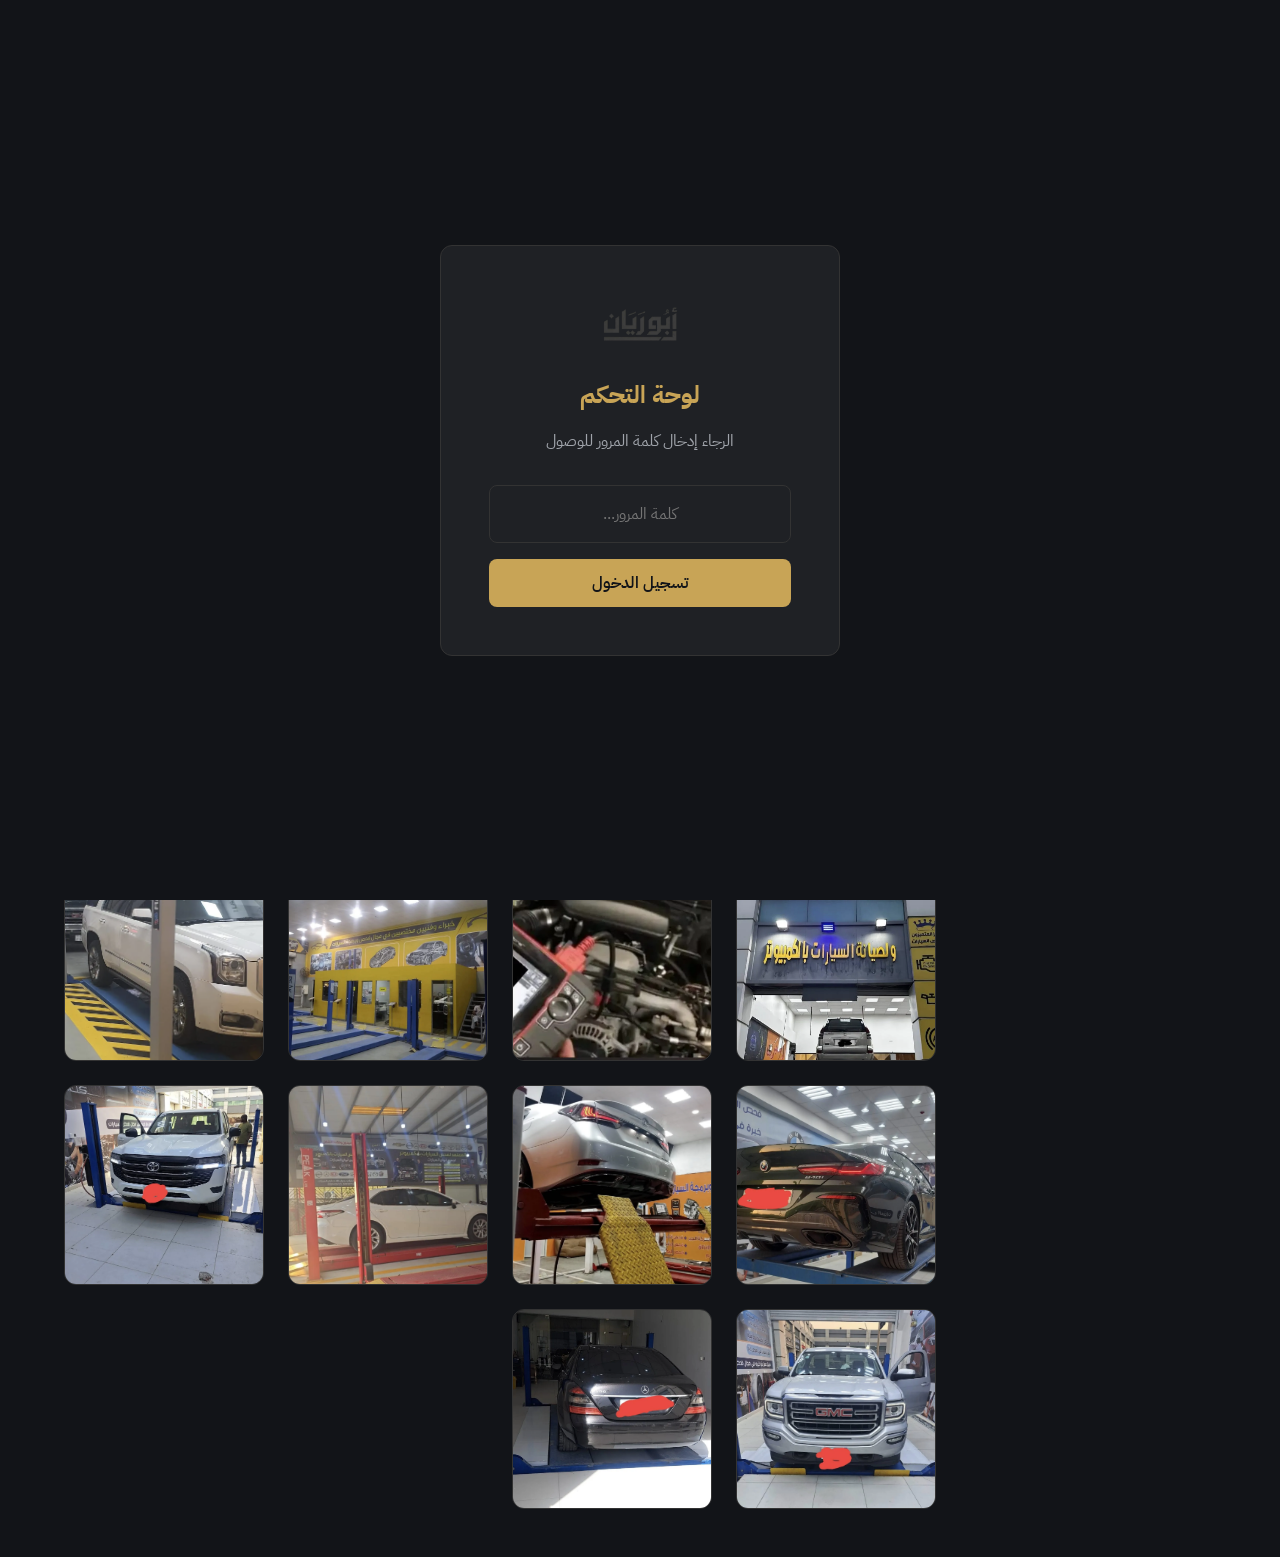
==== admin.html @ 4c46e12d "feat: Make review comments mandatory, display phone number in admin, add drag-and-drop review orderi" ====
<!DOCTYPE html>
<html lang="ar" dir="rtl">
<head>
    <meta charset="UTF-8">
    <meta name="viewport" content="width=device-width, initial-scale=1.0">
    <title>لوحة تحكم أبو ريان</title>
    <link rel="preconnect" href="https://fonts.googleapis.com">
    <link rel="preconnect" href="https://fonts.gstatic.com" crossorigin>
    <link href="https://fonts.googleapis.com/css2?family=IBM+Plex+Sans+Arabic:wght@300;400;500;600;700&display=swap" rel="stylesheet">
    <style>
        :root {
            --bg-dark: #121418;
            --bg-surface: #1f2125;
            --bg-hover: #2a2d33;
            --gold: #c8a456;
            --gold-hover: #b3914a;
            --text-primary: #f5f5f5;
            --text-secondary: #a0a4ab;
            --border: #333;
            --danger: #ff4d4d;
        }

        * {
            margin: 0;
            padding: 0;
            box-sizing: border-box;
            font-family: 'IBM Plex Sans Arabic', sans-serif;
        }

        body {
            background-color: var(--bg-dark);
            color: var(--text-primary);
            display: flex;
            min-height: 100vh;
        }

        /* Sidebar */
        .sidebar {
            width: 280px;
            background: var(--bg-surface);
            border-left: 1px solid var(--border);
            padding: 2rem 1.5rem;
            display: flex;
            flex-direction: column;
            position: fixed;
            height: 100vh;
            overflow-y: auto;
        }

        .logo {
            font-size: 1.5rem;
            font-weight: 700;
            color: var(--gold);
            margin-bottom: 3rem;
            text-align: center;
        }

        .nav-item {
            padding: 1rem 1.25rem;
            border-radius: 12px;
            color: var(--text-secondary);
            text-decoration: none;
            font-weight: 500;
            margin-bottom: 0.5rem;
            transition: all 0.3s ease;
            cursor: pointer;
            display: flex;
            align-items: center;
            gap: 12px;
        }

        .nav-item:hover, .nav-item.active {
            background: rgba(200, 164, 86, 0.1);
            color: var(--gold);
        }

        /* Main Content */
        .main-content {
            flex: 1;
            margin-right: 280px;
            padding: 3rem 4rem;
        }

        .header {
            display: flex;
            justify-content: space-between;
            align-items: center;
            margin-bottom: 3rem;
            border-bottom: 1px solid var(--border);
            padding-bottom: 1.5rem;
        }

        .header h1 {
            font-size: 2rem;
            font-weight: 600;
        }

        .btn {
            background: var(--gold);
            color: var(--bg-dark);
            padding: 0.75rem 1.5rem;
            border-radius: 8px;
            border: none;
            font-weight: 600;
            font-size: 1rem;
            cursor: pointer;
            transition: background 0.3s ease;
        }

        .btn:hover {
            background: var(--gold-hover);
        }

        .btn-danger {
            background: var(--danger);
            color: white;
        }
        
        .btn-danger:hover {
            background: #e60000;
        }

        /* Sections */
        .section {
            display: none;
            animation: fadeIn 0.4s ease forwards;
        }

        .section.active {
            display: block;
        }

        @keyframes fadeIn {
            from { opacity: 0; transform: translateY(10px); }
            to { opacity: 1; transform: translateY(0); }
        }

        /* Forms & Inputs */
        .form-group {
            margin-bottom: 1.5rem;
        }

        .form-group label {
            display: block;
            margin-bottom: 0.75rem;
            color: var(--text-secondary);
            font-weight: 500;
        }

        .form-control {
            width: 100%;
            padding: 1rem;
            background: var(--bg-surface);
            border: 1px solid var(--border);
            border-radius: 8px;
            color: var(--text-primary);
            font-size: 1rem;
            transition: border-color 0.3s ease;
        }

        .form-control:focus {
            outline: none;
            border-color: var(--gold);
        }

        textarea.form-control {
            min-height: 120px;
            resize: vertical;
        }

        /* Gallery Grid */
        .gallery-grid {
            display: grid;
            grid-template-columns: repeat(auto-fill, minmax(200px, 1fr));
            gap: 1.5rem;
            margin-top: 2rem;
        }

        .gallery-item {
            position: relative;
            border-radius: 12px;
            overflow: hidden;
            aspect-ratio: 1;
            background: var(--bg-surface);
            border: 1px solid var(--border);
        }

        .gallery-item img {
            width: 100%;
            height: 100%;
            object-fit: cover;
        }

        .delete-overlay {
            position: absolute;
            inset: 0;
            background: rgba(0,0,0,0.6);
            display: flex;
            justify-content: center;
            align-items: center;
            opacity: 0;
            transition: opacity 0.3s ease;
        }

        .gallery-item:hover .delete-overlay {
            opacity: 1;
        }

        .upload-area {
            display: flex;
            flex-direction: column;
            align-items: center;
            justify-content: center;
            border: 2px dashed var(--border);
            border-radius: 12px;
            padding: 3rem;
            text-align: center;
            cursor: pointer;
            transition: border-color 0.3s ease;
            margin-bottom: 2rem;
            width: 100%;
        }

        .upload-area:hover {
            border-color: var(--gold);
        }

        /* Reviews List */
        .reviews-list {
            display: flex;
            flex-direction: column;
            gap: 1.5rem;
        }

        .review-card {
            background: var(--bg-surface);
            border: 1px solid var(--border);
            border-radius: 12px;
            padding: 1.5rem;
            display: flex;
            flex-direction: column;
            gap: 1rem;
        }

        .review-header {
            display: flex;
            justify-content: space-between;
            align-items: center;
        }

        .review-name {
            font-weight: 600;
            font-size: 1.1rem;
            color: var(--gold);
        }

        .review-actions {
            display: flex;
            gap: 0.5rem;
        }

        .view-site-link {
            display: inline-block;
            margin-top: 2rem;
            color: var(--gold);
            text-decoration: none;
            font-weight: 500;
            border: 1px solid var(--gold);
            padding: 0.5rem 1rem;
            border-radius: 6px;
            transition: all 0.3s;
        }
        
        .view-site-link:hover {
            background: var(--gold);
            color: var(--bg-dark);
        }

        /* Login Overlay */
        #loginOverlay {
            position: fixed;
            inset: 0;
            background: var(--bg-dark);
            z-index: 9999;
            display: flex;
            align-items: center;
            justify-content: center;
            flex-direction: column;
        }

        .login-box {
            background: var(--bg-surface);
            padding: 3rem;
            border-radius: 12px;
            border: 1px solid var(--border);
            text-align: center;
            width: 100%;
            max-width: 400px;
        }
        
    </style>
</head>
<body>

    <div id="loginOverlay">
        <div class="login-box">
            <img src="logo.webp" alt="ابو ريان" style="height: 60px; margin-bottom: 1rem;">
            <h2 style="color: var(--gold); margin-bottom: 1rem;">لوحة التحكم</h2>
            <p style="color: var(--text-secondary); margin-bottom: 2rem;">الرجاء إدخال كلمة المرور للوصول</p>
            <input type="password" id="adminPassword" class="form-control" placeholder="كلمة المرور..." style="margin-bottom: 1rem; text-align: center;" onkeypress="if(event.key === 'Enter') checkPassword()">
            <button class="btn" style="width: 100%;" onclick="checkPassword()">تسجيل الدخول</button>
            <p id="loginError" style="color: var(--danger); margin-top: 1rem; display: none;">كلمة المرور غير صحيحة!</p>
        </div>
    </div>

    <aside class="sidebar">
        <div class="logo" style="display: flex; align-items: center; justify-content: center; gap: 10px;">
            <img src="logo.webp" alt="ابو ريان" style="height: 32px;">
            لوحة التحكم
        </div>
        <div class="nav-item active" onclick="switchTab('gallery')">
            <svg width="20" height="20" viewBox="0 0 24 24" fill="none" stroke="currentColor" stroke-width="2"><rect x="3" y="3" width="18" height="18" rx="2" ry="2"></rect><circle cx="8.5" cy="8.5" r="1.5"></circle><polyline points="21 15 16 10 5 21"></polyline></svg>
            معرض الصور
        </div>
        <div class="nav-item" onclick="switchTab('reviews')">
            <svg width="20" height="20" viewBox="0 0 24 24" fill="none" stroke="currentColor" stroke-width="2"><path d="M21 15a2 2 0 0 1-2 2H7l-4 4V5a2 2 0 0 1-2-2h14a2 2 0 0 1 2 2z"></path></svg>
            إدارة التقييمات
        </div>

        <div style="margin-top: auto;">
            <a href="index.html" class="view-site-link" target="_blank">عرض الموقع المباشر ↗</a>
        </div>
    </aside>

    <main class="main-content">
        
        <!-- Gallery Section -->
        <section id="gallery" class="section active">
            <div class="header">
                <h1>معرض الصور</h1>
            </div>
            
            <label class="upload-area">
                <input type="file" id="photoUpload" multiple accept="image/*" style="display: none;" onchange="handleFileUpload(event)">
                <svg width="40" height="40" viewBox="0 0 24 24" fill="none" stroke="var(--gold)" stroke-width="2" style="margin-bottom: 1rem;"><path d="M21 15v4a2 2 0 0 1-2 2H5a2 2 0 0 1-2-2v-4"></path><polyline points="17 8 12 3 7 8"></polyline><line x1="12" y1="3" x2="12" y2="15"></line></svg>
                <p style="color: var(--text-secondary); font-size: 1.1rem;">اضغط هنا لاختيار صور ورفعها</p>
                <p style="color: var(--text-secondary); font-size: 0.9rem; margin-top: 0.5rem;">سيتم ضغط الصور تلقائياً لتسريع الموقع</p>
            </label>

            <div class="gallery-grid" id="galleryContainer">
                <!-- Dynamically populated -->
            </div>
        </section>

        <!-- Reviews Section -->
        <section id="reviews" class="section">
            <div class="header">
                <div>
                    <h1>إدارة التقييمات</h1>
                    <p style="color: var(--text-secondary);">يمكنك تعديل أو حذف التقييمات المعروضة في الموقع.</p>
                </div>
                <button class="btn" onclick="copyReviewLink()">نسخ رابط التقييم للزبائن</button>
            </div>

            <div class="reviews-list" id="reviewsContainer">
                <p style="color: var(--text-secondary);">جاري التحميل...</p>
            </div>
        </section>

    </main>

    <script src="reviews-data.js"></script>
    <script>
        // --- Authentication ---
        const ADMIN_PASSWORD = "8f$WzZ8G5Ox\\"; // يمكنك تغيير كلمة المرور من هنا

        function checkPassword() {
            const errorElem = document.getElementById('loginError');
            const lockoutUntil = parseInt(localStorage.getItem('adminLockoutUntil') || '0');
            const now = Date.now();

            if (lockoutUntil > now) {
                errorElem.textContent = "تم قفل الحساب مؤقتاً لكثرة المحاولات الخاطئة.";
                errorElem.style.display = 'block';
                return;
            }

            // Clear old lockout
            if (lockoutUntil && lockoutUntil <= now) {
                localStorage.removeItem('adminLoginAttempts');
                localStorage.removeItem('adminLockoutUntil');
            }

            const input = document.getElementById('adminPassword').value;
            let attempts = parseInt(localStorage.getItem('adminLoginAttempts') || '0');

            if (input === ADMIN_PASSWORD) {
                localStorage.removeItem('adminLoginAttempts');
                sessionStorage.setItem('isAdminAuth', 'true');
                sessionStorage.setItem('lastAdminActivity', Date.now().toString());
                document.getElementById('loginOverlay').style.display = 'none';
            } else {
                attempts++;
                localStorage.setItem('adminLoginAttempts', attempts);
                
                if (attempts >= 3) {
                    localStorage.setItem('adminLockoutUntil', (now + 3600000).toString()); // 1 hour
                    errorElem.textContent = "تم قفل الحساب مؤقتاً لكثرة المحاولات الخاطئة.";
                } else {
                    errorElem.textContent = "كلمة المرور غير صحيحة!";
                }
                errorElem.style.display = 'block';
            }
        }
        // Idle Auto-Logout Logic
        function checkAuthStatus() {
            if (sessionStorage.getItem('isAdminAuth') === 'true') {
                const lastActivity = parseInt(sessionStorage.getItem('lastAdminActivity') || '0');
                const now = Date.now();
                const idleLimit = 10 * 60 * 1000; // 10 minutes
                
                if (now - lastActivity > idleLimit) {
                    sessionStorage.removeItem('isAdminAuth');
                    sessionStorage.removeItem('lastAdminActivity');
                    document.getElementById('loginOverlay').style.display = 'flex';
                    document.getElementById('adminPassword').value = '';
                } else {
                    document.getElementById('loginOverlay').style.display = 'none';
                }
            }
        }
        
        checkAuthStatus();

        // Track user activity
        function resetIdleTimer() {
            if (sessionStorage.getItem('isAdminAuth') === 'true') {
                sessionStorage.setItem('lastAdminActivity', Date.now().toString());
            }
        }
        
        // Listen to various activity events
        ['mousemove', 'mousedown', 'keypress', 'scroll', 'touchstart'].forEach(evt => {
            document.addEventListener(evt, resetIdleTimer, true);
        });

        // Check idle time every 10 seconds
        setInterval(checkAuthStatus, 10000);
        // Run check on load to update UI if already locked out
        window.addEventListener('DOMContentLoaded', () => {
            const lockoutUntil = parseInt(localStorage.getItem('adminLockoutUntil') || '0');
            if (lockoutUntil > Date.now()) {
                const errorElem = document.getElementById('loginError');
                errorElem.textContent = "تم قفل الحساب مؤقتاً لكثرة المحاولات الخاطئة.";
                errorElem.style.display = 'block';
                document.getElementById('adminPassword').disabled = true;
            }
        });

        // Utilities
        function generateId(name, text) {
            try {
                return btoa(unescape(encodeURIComponent(name + text))).substring(0, 15);
            } catch(e) {
                return 'id_' + Math.random().toString(36).substr(2, 9);
            }
        }

        // Navigation
        function switchTab(tabId) {
            document.querySelectorAll('.section').forEach(s => s.classList.remove('active'));
            document.querySelectorAll('.nav-item').forEach(n => n.classList.remove('active'));
            
            document.getElementById(tabId).classList.add('active');
            event.currentTarget.classList.add('active');
        }

        // --- Gallery Logic ---
        function loadGallery() {
            const defaultPhotos = [];
            for(let i=1; i<=18; i++) {
                defaultPhotos.push(`images/أعمالنا${i}.webp`);
            }
            const localPhotos = JSON.parse(localStorage.getItem('admin_photos') || '[]');
            const deletedPhotos = JSON.parse(localStorage.getItem('deleted_photos') || '[]');
            
            const allPhotos = [...localPhotos, ...defaultPhotos].filter(p => !deletedPhotos.includes(p));

            const container = document.getElementById('galleryContainer');
            container.innerHTML = '';
            
            allPhotos.forEach((photo) => {
                container.innerHTML += `
                    <div class="gallery-item">
                        <img src="${photo}" alt="Gallery Image">
                        <div class="delete-overlay">
                            <button class="btn btn-danger" onclick="deletePhoto('${photo}')">حذف</button>
                        </div>
                    </div>
                `;
            });
        }

        function handleFileUpload(event) {
            const files = event.target.files;
            if(!files.length) return;

            let photos = JSON.parse(localStorage.getItem('admin_photos') || '[]');
            let processed = 0;

            Array.from(files).forEach(file => {
                const reader = new FileReader();
                reader.onload = function(e) {
                    const img = new Image();
                    img.onload = function() {
                        const canvas = document.createElement('canvas');
                        let width = img.width;
                        let height = img.height;
                        const max = 800; // Compress size
                        
                        if (width > height) {
                            if (width > max) { height *= max / width; width = max; }
                        } else {
                            if (height > max) { width *= max / height; height = max; }
                        }
                        
                        canvas.width = width;
                        canvas.height = height;
                        const ctx = canvas.getContext('2d');
                        ctx.drawImage(img, 0, 0, width, height);
                        
                        const dataUrl = canvas.toDataURL('image/webp', 0.6); // Compress to webp 60%
                        photos.unshift(dataUrl);
                        
                        processed++;
                        if(processed === files.length) {
                            localStorage.setItem('admin_photos', JSON.stringify(photos));
                            loadGallery();
                            alert('تم رفع الصور بنجاح!');
                        }
                    }
                    img.src = e.target.result;
                }
                reader.readAsDataURL(file);
            });
        }

        function deletePhoto(photoUrl) {
            if(!confirm('هل أنت متأكد من حذف هذه الصورة؟')) return;
            
            let localPhotos = JSON.parse(localStorage.getItem('admin_photos') || '[]');
            if(localPhotos.includes(photoUrl)) {
                localPhotos = localPhotos.filter(p => p !== photoUrl);
                localStorage.setItem('admin_photos', JSON.stringify(localPhotos));
            } else {
                let deletedPhotos = JSON.parse(localStorage.getItem('deleted_photos') || '[]');
                if(!deletedPhotos.includes(photoUrl)) deletedPhotos.push(photoUrl);
                localStorage.setItem('deleted_photos', JSON.stringify(deletedPhotos));
            }
            loadGallery();
        }

        function copyReviewLink() {
            let reviewUrl;
            if (window.location.href.includes('admin.html')) {
                reviewUrl = window.location.href.replace('admin.html', 'index.html').split('?')[0] + '?review=true';
            } else {
                // For Cloudflare Pages where the URL is just /admin
                reviewUrl = window.location.origin + '/?review=true';
            }
            navigator.clipboard.writeText(reviewUrl).then(() => {
                alert('تم نسخ رابط التقييم الخاص بنجاح!\n' + reviewUrl);
            });
        }

        // --- Reviews Logic ---
        let allReviews = [];

        async function loadReviews() {
            try {
                let defaultReviews = [];
                if (typeof reviews !== 'undefined') {
                    defaultReviews = JSON.parse(JSON.stringify(reviews));
                }
                
                const localReviews = JSON.parse(localStorage.getItem('site_reviews') || '[]');
                const deletedReviews = JSON.parse(localStorage.getItem('deleted_reviews') || '[]');
                const editedReviews = JSON.parse(localStorage.getItem('edited_reviews') || '{}');

                allReviews = [];

                // Assign IDs to default reviews
                defaultReviews.forEach(r => {
                    r.id = generateId(r.name, r.text);
                    r.isLocal = false;
                });

                // Merge lists
                localReviews.forEach(lr => { lr.isLocal = true; allReviews.push(lr); });
                defaultReviews.forEach(dr => {
                    if(!allReviews.find(r => r.id === dr.id)) allReviews.push(dr);
                });

                // Apply edits and deletions
                const visibleReviews = allReviews.filter(r => !deletedReviews.includes(r.id)).map(r => {
                    if(editedReviews[r.id]) {
                        return { ...r, name: editedReviews[r.id].name, text: editedReviews[r.id].text, isHaraj: editedReviews[r.id].isHaraj };
                    }
                    return r;
                });

                // Apply custom order
                const order = JSON.parse(localStorage.getItem('reviews_order') || '[]');
                if (order.length > 0) {
                    visibleReviews.sort((a, b) => {
                        const indexA = order.indexOf(a.id);
                        const indexB = order.indexOf(b.id);
                        if (indexA === -1 && indexB === -1) return 0;
                        if (indexA === -1) return -1;
                        if (indexB === -1) return 1;
                        return indexA - indexB;
                    });
                }
                
                // Update the global reference used by drag/drop
                allReviews = visibleReviews;

                renderReviews(visibleReviews);
            } catch(e) {
                console.error("Error loading reviews", e);
                document.getElementById('reviewsContainer').innerHTML = '<p style="color: red;">حدث خطأ أثناء تحميل التقييمات.</p>';
            }
        }

        function renderReviews(reviews) {
            const container = document.getElementById('reviewsContainer');
            container.innerHTML = '';

            reviews.forEach(r => {
                container.innerHTML += `
                    <div class="review-card" id="rev-card-${r.id}" draggable="true" ondragstart="dragStart(event)" ondragover="dragOver(event)" ondrop="drop(event)" ondragenter="dragEnter(event)" ondragleave="dragLeave(event)">
                        <div class="review-header">
                            <div style="cursor: grab; margin-left: 1rem; color: var(--text-secondary);" title="اسحب لترتيب التقييم">
                                <svg width="24" height="24" viewBox="0 0 24 24" fill="none" stroke="currentColor" stroke-width="2"><line x1="8" y1="6" x2="21" y2="6"></line><line x1="8" y1="12" x2="21" y2="12"></line><line x1="8" y1="18" x2="21" y2="18"></line><line x1="3" y1="6" x2="3.01" y2="6"></line><line x1="3" y1="12" x2="3.01" y2="12"></line><line x1="3" y1="18" x2="3.01" y2="18"></line></svg>
                            </div>
                            <div style="flex:1;">
                                <input type="text" class="form-control review-name" id="name-${r.id}" value="${r.name}" style="background:transparent; border:none; border-bottom:1px solid var(--border); padding:0.5rem; margin-bottom:0.5rem; color:var(--gold); width:100%;">
                                <div style="color:var(--text-secondary); font-size:0.85rem; margin-bottom: 0.5rem; padding-right: 0.5rem;">${r.date} ${r.isLocal ? '(تقييم زائر)' : ''}</div>
                                ${r.phone ? `<div style="color:var(--gold); font-size:0.85rem; margin-bottom: 0.5rem; padding-right: 0.5rem;">📱 رقم الجوال: <a href="tel:${r.phone}" style="color:var(--gold); text-decoration:none;">${r.phone}</a></div>` : ''}
                                <label style="display:flex; align-items:center; gap:0.5rem; color:var(--text-secondary); font-size:0.9rem; padding-right:0.5rem; cursor:pointer;">
                                    <input type="checkbox" id="haraj-${r.id}" ${r.isHaraj !== false ? 'checked' : ''}>
                                    تقييم من حراج
                                </label>
                            </div>
                            <div class="review-actions" style="margin-right: 1rem;">
                                <button class="btn" style="padding: 0.5rem 1rem;" onclick="saveReview('${r.id}')">تحديث</button>
                                <button class="btn btn-danger" style="padding: 0.5rem 1rem;" onclick="deleteReview('${r.id}', ${r.isLocal})">حذف</button>
                            </div>
                        </div>
                        <textarea class="form-control" id="text-${r.id}" style="min-height:80px;">${r.text}</textarea>
                    </div>
                `;
            });
        }

        // --- Drag and Drop Logic ---
        let draggedReviewId = null;

        function dragStart(e) {
            draggedReviewId = e.target.closest('.review-card').id.replace('rev-card-', '');
            e.dataTransfer.effectAllowed = 'move';
            setTimeout(() => e.target.style.opacity = '0.5', 0);
        }

        function dragEnter(e) {
            e.preventDefault();
            const targetCard = e.target.closest('.review-card');
            if(targetCard && targetCard.id !== `rev-card-${draggedReviewId}`) {
                targetCard.style.borderTop = "2px solid var(--gold)";
            }
        }

        function dragLeave(e) {
            const targetCard = e.target.closest('.review-card');
            if(targetCard) {
                targetCard.style.borderTop = "1px solid var(--border)";
            }
        }

        function dragOver(e) {
            e.preventDefault();
            e.dataTransfer.dropEffect = 'move';
            return false;
        }

        function drop(e) {
            e.preventDefault();
            const targetCard = e.target.closest('.review-card');
            
            document.querySelectorAll('.review-card').forEach(c => {
                c.style.opacity = '1';
                c.style.borderTop = "1px solid var(--border)";
            });

            if (targetCard && targetCard.id !== `rev-card-${draggedReviewId}`) {
                const targetId = targetCard.id.replace('rev-card-', '');
                
                // Reorder allReviews array
                const draggedIndex = allReviews.findIndex(r => r.id === draggedReviewId);
                const targetIndex = allReviews.findIndex(r => r.id === targetId);
                
                const [draggedItem] = allReviews.splice(draggedIndex, 1);
                allReviews.splice(targetIndex, 0, draggedItem);
                
                // Save new order to localStorage
                const newOrder = allReviews.map(r => r.id);
                localStorage.setItem('reviews_order', JSON.stringify(newOrder));
                
                renderReviews(allReviews);
            }
        }

        function saveReview(id) {
            const newName = document.getElementById(`name-${id}`).value;
            const newText = document.getElementById(`text-${id}`).value;
            const isHaraj = document.getElementById(`haraj-${id}`).checked;

            // Check if it's a local review
            let localReviews = JSON.parse(localStorage.getItem('site_reviews') || '[]');
            const localIndex = localReviews.findIndex(r => r.id === id);

            if (localIndex !== -1) {
                localReviews[localIndex].name = newName;
                localReviews[localIndex].text = newText;
                localReviews[localIndex].isHaraj = isHaraj;
                localStorage.setItem('site_reviews', JSON.stringify(localReviews));
            } else {
                // It's a default review, save to edited_reviews
                let editedReviews = JSON.parse(localStorage.getItem('edited_reviews') || '{}');
                editedReviews[id] = { name: newName, text: newText, isHaraj: isHaraj };
                localStorage.setItem('edited_reviews', JSON.stringify(editedReviews));
            }
            alert('تم تحديث التقييم بنجاح.');
            loadReviews(); // Refresh UI
        }

        function deleteReview(id, isLocal) {
            if(!confirm('هل أنت متأكد من حذف هذا التقييم؟')) return;

            if (isLocal) {
                let localReviews = JSON.parse(localStorage.getItem('site_reviews') || '[]');
                localReviews = localReviews.filter(r => r.id !== id);
                localStorage.setItem('site_reviews', JSON.stringify(localReviews));
            } else {
                let deletedReviews = JSON.parse(localStorage.getItem('deleted_reviews') || '[]');
                if(!deletedReviews.includes(id)) deletedReviews.push(id);
                localStorage.setItem('deleted_reviews', JSON.stringify(deletedReviews));
            }
            
            document.getElementById(`rev-card-${id}`).remove();
        }

        // Init
        window.onload = () => {
            loadGallery();
            loadReviews();
        };

        // Listen for storage changes from other tabs to update instantly
        window.addEventListener('storage', (e) => {
            if (['site_reviews', 'deleted_reviews', 'edited_reviews', 'admin_photos', 'deleted_photos'].includes(e.key)) {
                loadGallery();
                loadReviews();
            }
        });

    </script>
</body>
</html>
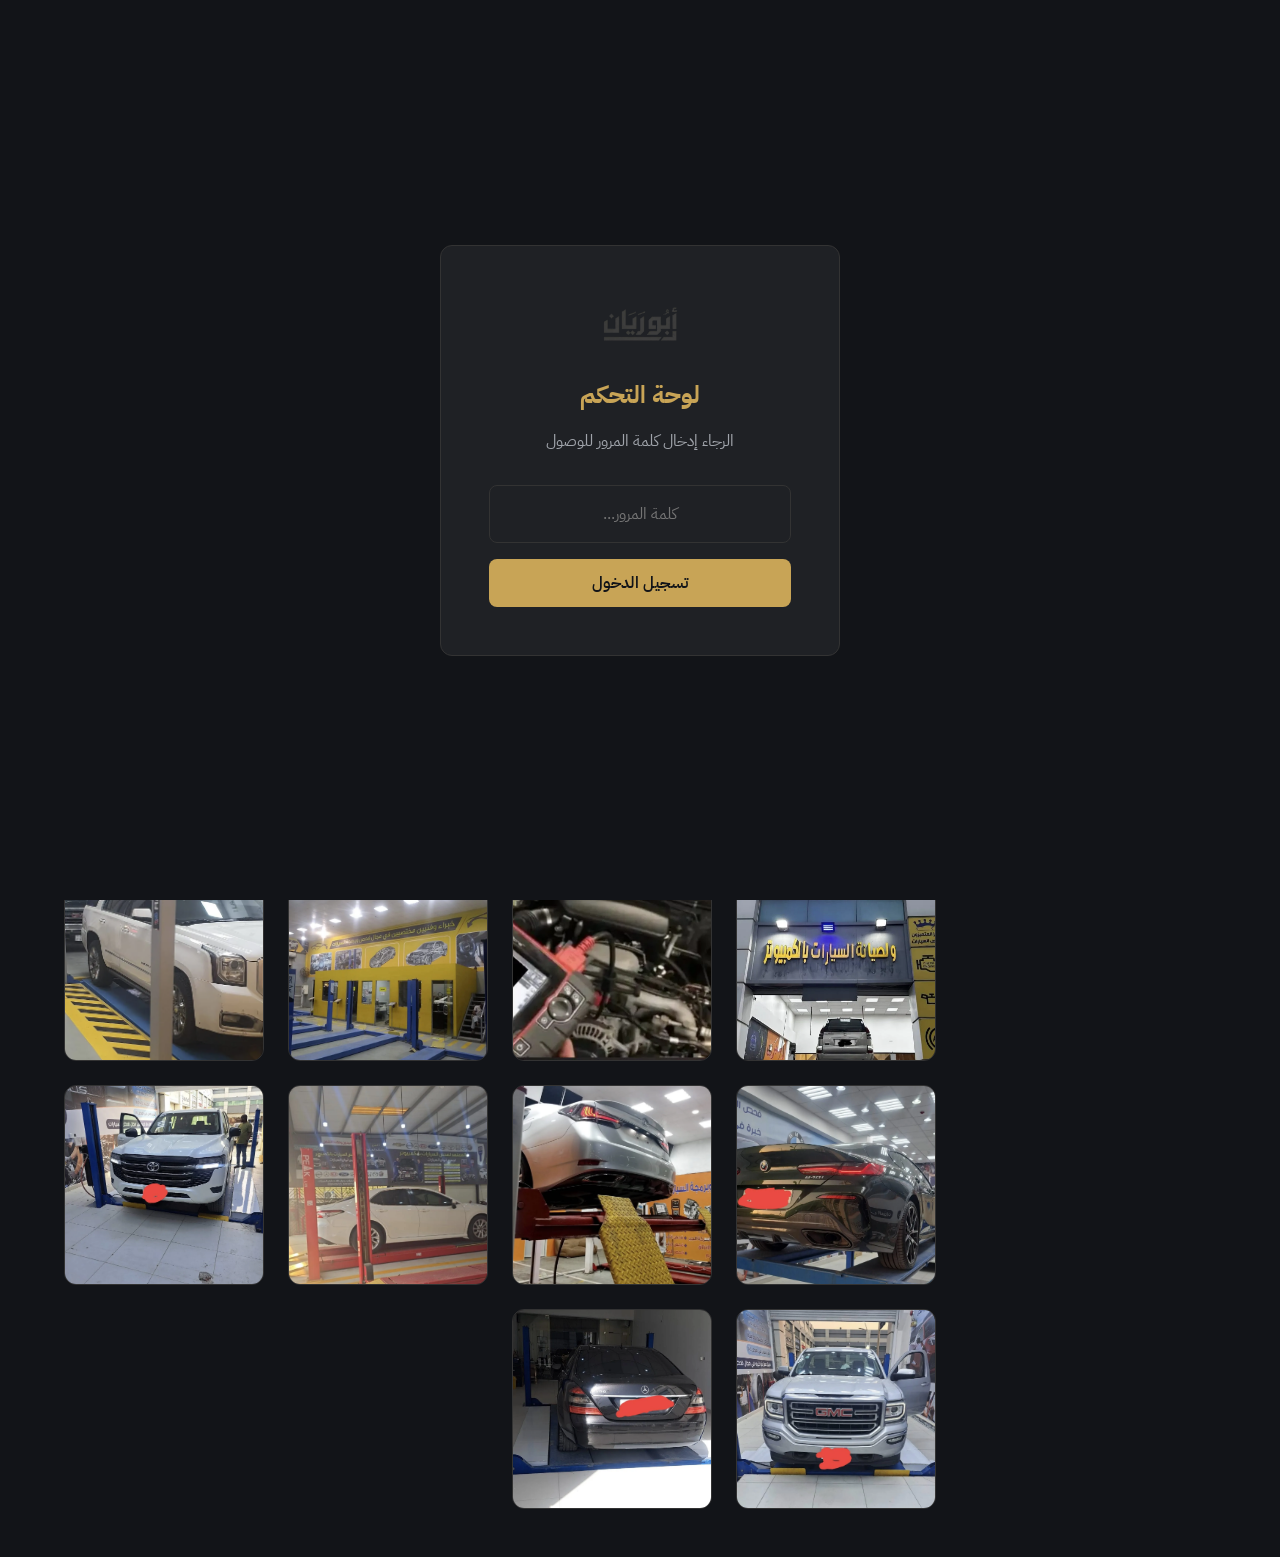
==== commit 14be48d1: "style: Make admin panel responsive on mobile and update copy link text" ====
--- a/admin.html
+++ b/admin.html
@@ -298,6 +298,33 @@
             max-width: 400px;
         }
         
+        @media (max-width: 768px) {
+            body { flex-direction: column; }
+            .sidebar {
+                width: 100%;
+                height: auto;
+                position: fixed;
+                top: 0;
+                z-index: 100;
+                padding: 1rem;
+                flex-direction: row;
+                justify-content: space-between;
+                align-items: center;
+                border-left: none;
+                border-bottom: 1px solid var(--border);
+            }
+            .sidebar .logo { margin-bottom: 0; font-size: 1.1rem; }
+            .sidebar .logo img { height: 24px !important; }
+            .nav-item { margin-bottom: 0; padding: 0.5rem; font-size: 0.85rem; gap: 4px; }
+            .nav-item svg { width: 16px; height: 16px; }
+            .view-site-link { display: none; }
+            .main-content { margin-right: 0; margin-top: 70px; padding: 1.5rem 1rem; }
+            .header { flex-direction: column; gap: 1rem; align-items: flex-start; }
+            .header button { width: 100%; }
+            .review-header { flex-direction: column; align-items: flex-start; gap: 1rem; }
+            .review-actions { width: 100%; display: flex; gap: 0.5rem; margin-right: 0 !important; }
+            .review-actions button { flex: 1; }
+        }
     </style>
 </head>
 <body>
@@ -568,8 +595,8 @@
                 // For Cloudflare Pages where the URL is just /admin
                 reviewUrl = window.location.origin + '/?review=true';
             }
-            navigator.clipboard.writeText(reviewUrl).then(() => {
-                alert('تم نسخ رابط التقييم الخاص بنجاح!\n' + reviewUrl);
+            navigator.clipboard.writeText('تفضل بتقييم خدمتنا من خلال الرابط\n' + reviewUrl).then(() => {
+                alert('تم نسخ رابط التقييم الخاص بنجاح!');
             });
         }
 
